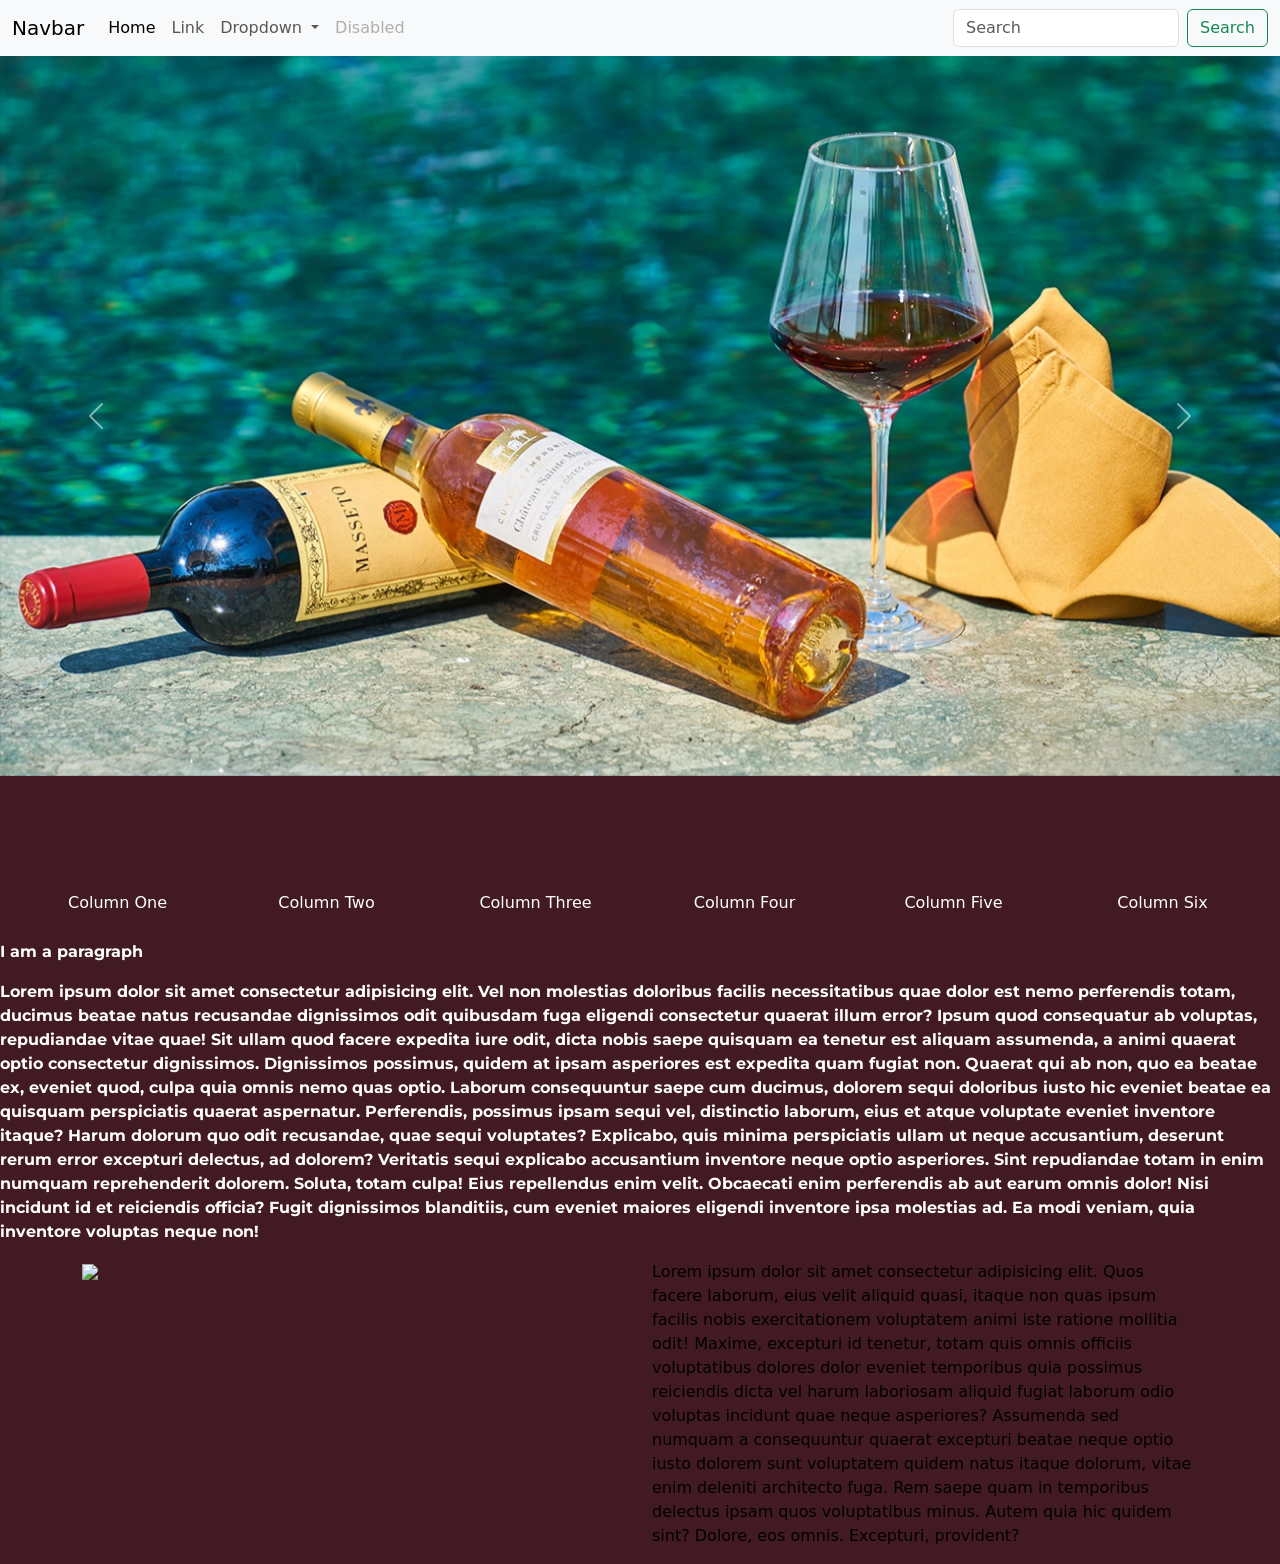
==== index.html @ 90e46c52 "updates" ====
<!DOCTYPE html>
<html lang="en">

<head>
  <meta charset="UTF-8">
  <meta name="viewport" content="width=device-width, initial-scale=1.0">
  <title>Emmi Klapat</title>

  <!--Bootstrap CDN CSS -->
  <link href="https://cdn.jsdelivr.net/npm/bootstrap@5.3.8/dist/css/bootstrap.min.css" rel="stylesheet"
    integrity="sha384-sRIl4kxILFvY47J16cr9ZwB07vP4J8+LH7qKQnuqkuIAvNWLzeN8tE5YBujZqJLB" crossorigin="anonymous">

  <!-- Font Awesome CDN CSS -->
  <link rel="stylesheet" href="https://cdnjs.cloudflare.com/ajax/libs/font-awesome/7.3.1/css/all.min.css"
    integrity="sha512-QeR2VH+lsBE5LSAe1Q5EnTBbe7XTBubt8dG93Y7gidSgdMCr8nVqKcfKAMyN96SV8KDbZVTDXChatu5G2KQGzg=="
    crossorigin="anonymous" referrerpolicy="no-referrer">


  <!--Local CSS -->
  <link href="css/styles.css" rel="stylesheet" />

</head>

<body>

  <header>

    <!-- top navigation bar -->
    <nav class="navbar navbar-expand-lg bg-body-tertiary">
      <div class="container-fluid">
        <a class="navbar-brand" href="#">Navbar</a>
        <button class="navbar-toggler" type="button" data-bs-toggle="collapse" data-bs-target="#navbarSupportedContent"
          aria-controls="navbarSupportedContent" aria-expanded="false" aria-label="Toggle navigation">
          <span class="navbar-toggler-icon"></span>
        </button>
        <div class="collapse navbar-collapse" id="navbarSupportedContent">
          <ul class="navbar-nav me-auto mb-2 mb-lg-0">
            <li class="nav-item">
              <a class="nav-link active" aria-current="page" href="#">Home</a>
            </li>
            <li class="nav-item">
              <a class="nav-link" href="#">Link</a>
            </li>
            <li class="nav-item dropdown">
              <a class="nav-link dropdown-toggle" href="#" role="button" data-bs-toggle="dropdown"
                aria-expanded="false">
                Dropdown
              </a>
              <ul class="dropdown-menu">
                <li><a class="dropdown-item" href="#">Action</a></li>
                <li><a class="dropdown-item" href="#">Another action</a></li>
                <li>
                  <hr class="dropdown-divider">
                </li>
                <li><a class="dropdown-item" href="#">Something else here</a></li>
              </ul>
            </li>
            <li class="nav-item">
              <a class="nav-link disabled" aria-disabled="true">Disabled</a>
            </li>
          </ul>
          <form class="d-flex" role="search">
            <input class="form-control me-2" type="search" placeholder="Search" aria-label="Search" />
            <button class="btn btn-outline-success" type="submit">Search</button>
          </form>
        </div>
      </div>
    </nav>
    <!-- end top navigation bar -->
  </header>

  <main>
    <!-- begin carousel -->
    <div id="carouselExample" class="carousel slide">
      <div class="carousel-inner">
        <div class="carousel-item active">
          <img src="imed 1316-images-resized/horizontal/1-carousel (1).webp" class="d-block w-100" alt="First Graphic">
        </div>
        <div class="carousel-item">
          <img src="imed 1316-images-resized/horizontal/2-carousel.webp" class="d-block w-100" alt="Second Graphic">
        </div>
        <div class="carousel-item">
          <img src="imed 1316-images-resized/horizontal/3-carousel.webp" class="d-block w-100"
            alt="This is the third graphic">
        </div>
      </div>
      <button class="carousel-control-prev" type="button" data-bs-target="#carouselExample" data-bs-slide="prev">
        <span class="carousel-control-prev-icon" aria-hidden="true"></span>
        <span class="visually-hidden">Previous</span>
      </button>
      <button class="carousel-control-next" type="button" data-bs-target="#carouselExample" data-bs-slide="next">
        <span class="carousel-control-next-icon" aria-hidden="true"></span>
        <span class="visually-hidden">Next</span>
      </button>
    </div>
    <!-- end carousel -->

    <!-- Font Awesome Icons -->
    <div class="container-fluid text-center font-awesome-icons">
      <div class="row">
        <div class="col-6 col-xs-6 col-sm-6 col-md-4 col-lg-2 col-xl-2 col-xxl-2">
          <i class="fa-solid fa-users"></i>
          <br />
          Column One
        </div>
        <div class="col-6 col-xs-6 col-sm-6 col-md-4 col-lg-2 col-xl-2 col-xxl-2">
          <i class="fa-solid fa-wine-glass"></i>
          <br />
          Column Two
        </div>
        <div class="col-6 col-xs-6 col-sm-6 col-md-4 col-lg-2 col-xl-2 col-xxl-2">
          <i class="fa-solid fa-wine-bottle"></i>
          <br />
          Column Three
        </div>

        <div class="col-6 col-xs-6 col-sm-6 col-md-4 col-lg-2 col-xl-2 col-xxl-2">
          <i class="fa-solid fa-champagne-glasses"></i>
          <br />
          Column Four
        </div>

        <div class="col-6 col-xs-6 col-sm-6 col-md-4 col-lg-2 col-xl-2 col-xxl-2">
          <i class="fa-brands fa-instagram"></i>
          <br />
          Column Five
        </div>

        <div class="col-6 col-xs-6 col-sm-6 col-md-4 col-lg-2 col-xl-2 col-xxl-2">
          <i class="fa-solid fa-cart-shopping"></i>
          <br />
          Column Six
        </div>
      </div>
    </div>




    <!-- Google Fonts -->

    <div class="montserrat-imed">
      <p>I am a paragraph</p>
      <p>Lorem ipsum dolor sit amet consectetur adipisicing elit. Vel non molestias doloribus facilis necessitatibus
        quae dolor est nemo perferendis totam, ducimus beatae natus recusandae dignissimos odit quibusdam fuga
        eligendi
        consectetur quaerat illum error? Ipsum quod consequatur ab voluptas, repudiandae vitae quae! Sit ullam quod
        facere expedita iure odit, dicta nobis saepe quisquam ea tenetur est aliquam assumenda, a animi quaerat optio
        consectetur dignissimos. Dignissimos possimus, quidem at ipsam asperiores est expedita quam fugiat non.
        Quaerat
        qui ab non, quo ea beatae ex, eveniet quod, culpa quia omnis nemo quas optio. Laborum consequuntur saepe cum
        ducimus, dolorem sequi doloribus iusto hic eveniet beatae ea quisquam perspiciatis quaerat aspernatur.
        Perferendis, possimus ipsam sequi vel, distinctio laborum, eius et atque voluptate eveniet inventore itaque?
        Harum dolorum quo odit recusandae, quae sequi voluptates? Explicabo, quis minima perspiciatis ullam ut neque
        accusantium, deserunt rerum error excepturi delectus, ad dolorem? Veritatis sequi explicabo accusantium
        inventore neque optio asperiores. Sint repudiandae totam in enim numquam reprehenderit dolorem. Soluta, totam
        culpa! Eius repellendus enim velit. Obcaecati enim perferendis ab aut earum omnis dolor! Nisi incidunt id et
        reiciendis officia? Fugit dignissimos blanditiis, cum eveniet maiores eligendi inventore ipsa molestias ad. Ea
        modi veniam, quia inventore voluptas neque non!</p>
    </div>

    <!-- End Google Fonts -->
  </main>

  <section>
    <div class="container p-one">
      <div class="row">
        <div class="col-6 col-xs-6 col-md-6 col-lg-6 col-xxl-6">
          <img src="imed 1316-images-resized/horizontal/" class="img img-responsive" />
        </div>
        <div class="col-6 col-xs-6 col-md-6 col-lg-6 col-xxl-6">
          <p>Lorem ipsum dolor sit amet consectetur adipisicing elit. Quos facere laborum, eius velit aliquid quasi,
            itaque non quas ipsum facilis nobis exercitationem voluptatem animi iste ratione mollitia odit! Maxime,
            excepturi id tenetur, totam quis omnis officiis voluptatibus dolores dolor eveniet temporibus quia possimus
            reiciendis dicta vel harum laboriosam aliquid fugiat laborum odio voluptas incidunt quae neque asperiores?
            Assumenda sed numquam a consequuntur quaerat excepturi beatae neque optio iusto dolorem sunt voluptatem
            quidem
            natus itaque dolorum, vitae enim deleniti architecto fuga. Rem saepe quam in temporibus delectus ipsam quos
            voluptatibus minus. Autem quia hic quidem sint? Dolore, eos omnis. Excepturi, provident?</p>
        </div>
      </div>
    </div>
  </section>


  <footer>
    <div class="container-fluid fa-footer">
      <div class="row">
        <div class="col-3"><i class="fa-brands fa-x-twitter"></i></div>
        <div class="col-3"><i class="fa-brands fa-youtube"></i></div>
        <div class="col-3"><i class="fa-brands fa-instagram"></i></div>
        <div class="col-3"><i class="fa-brands fa-tiktok"></i></div>
      </div>
  </footer>
  <section>
    <!-- Bootstrap CDN JS -->
    <script src="https://cdn.jsdelivr.net/npm/bootstrap@5.3.8/dist/js/bootstrap.bundle.min.js"
      integrity="sha384-FKyoEForCGlyvwx9Hj09JcYn3nv7wiPVlz7YYwJrWVcXK/BmnVDxM+D2scQbITxI"
      crossorigin="anonymous"></script>

    <!--Local JS -->
    <script src="js/scripts.js"></script>
  </section>
</body>

</html>
---- css/styles.css ----
@import url('https://fonts.googleapis.com/css2?family=Montserrat:ital,wght@0,100..900;1,100..900&display=swap');

@import url('global.css');

body {
    background-color: var(--primaryColor);
    color: #fff;
}


.font-awesome-icons {
    background-color: var(--primaryColor);
    padding: 25px;
}


.font-awesome-icons i {
    font-size: 60px;
}


.montserrat-imed {
    font-family: "Montserrat", sans-serif;
    font-optical-sizing: auto;
    font-weight: bold;
    font-style: normal;
}

.p-one {
    color: #000;
}

fa-footer {
    background-color: var(--primaryColor);
    padding: 25px;
}

.fa-footer i {
    color: #fff;
    font-size 25px
}
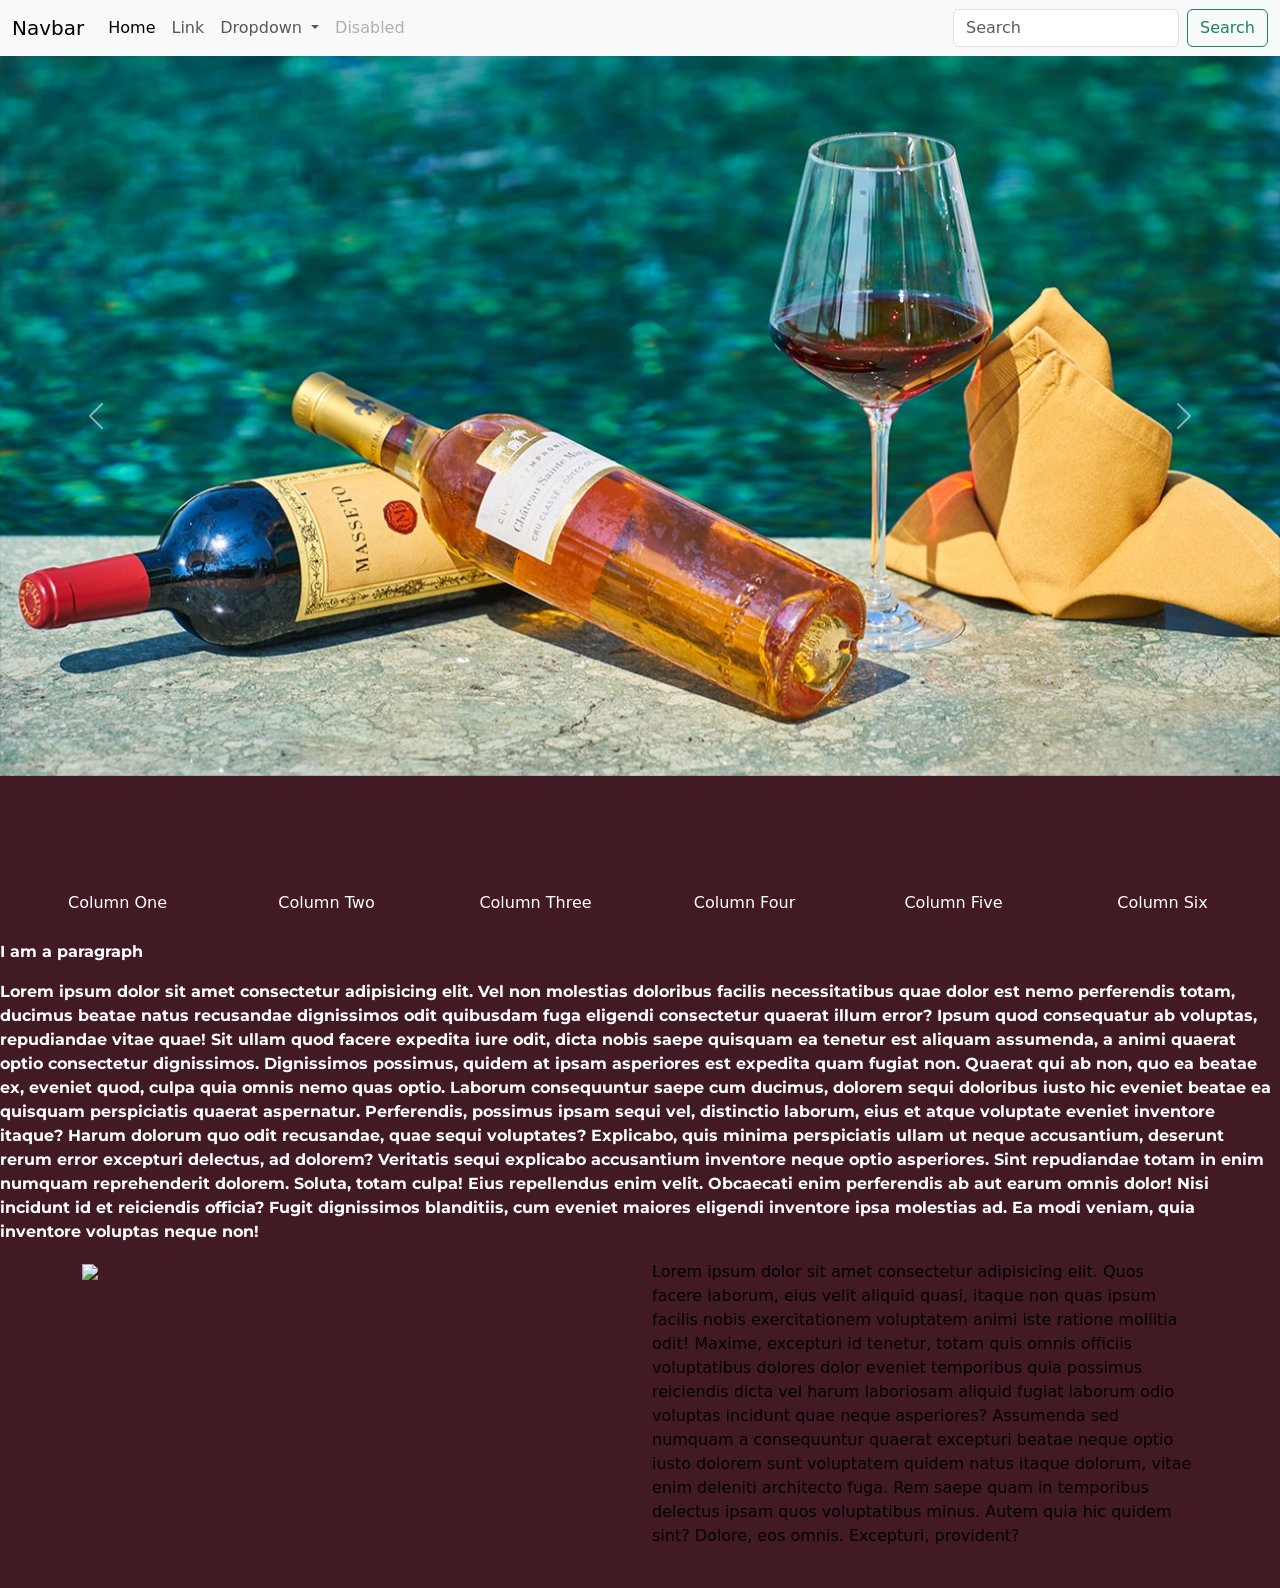
==== commit 95afae94: "updates" ====
--- a/index.html
+++ b/index.html
@@ -184,12 +184,17 @@
 
 
   <footer>
-    <div class="container-fluid fa-footer">
-      <div class="row">
-        <div class="col-3"><i class="fa-brands fa-x-twitter"></i></div>
-        <div class="col-3"><i class="fa-brands fa-youtube"></i></div>
-        <div class="col-3"><i class="fa-brands fa-instagram"></i></div>
-        <div class="col-3"><i class="fa-brands fa-tiktok"></i></div>
+    <div class="container-fluid fa-footer text-center">
+      <div class="container">
+        <div class="row">
+          <div class="col-12">
+            <i class="fa-brands fa-x-twitter"></i>
+            <i class="fa-brands fa-youtube"></i>
+            <i class="fa-brands fa-instagram"></i>
+            <i class="fa-brands fa-tiktok"></i>
+          </div>
+
+        </div>
       </div>
   </footer>
   <section>
--- a/css/styles.css
+++ b/css/styles.css
@@ -37,5 +37,6 @@
 
 .fa-footer i {
     color: #fff;
-    font-size 25px
+    font-size 25px;
+    margin: 15px;
 }
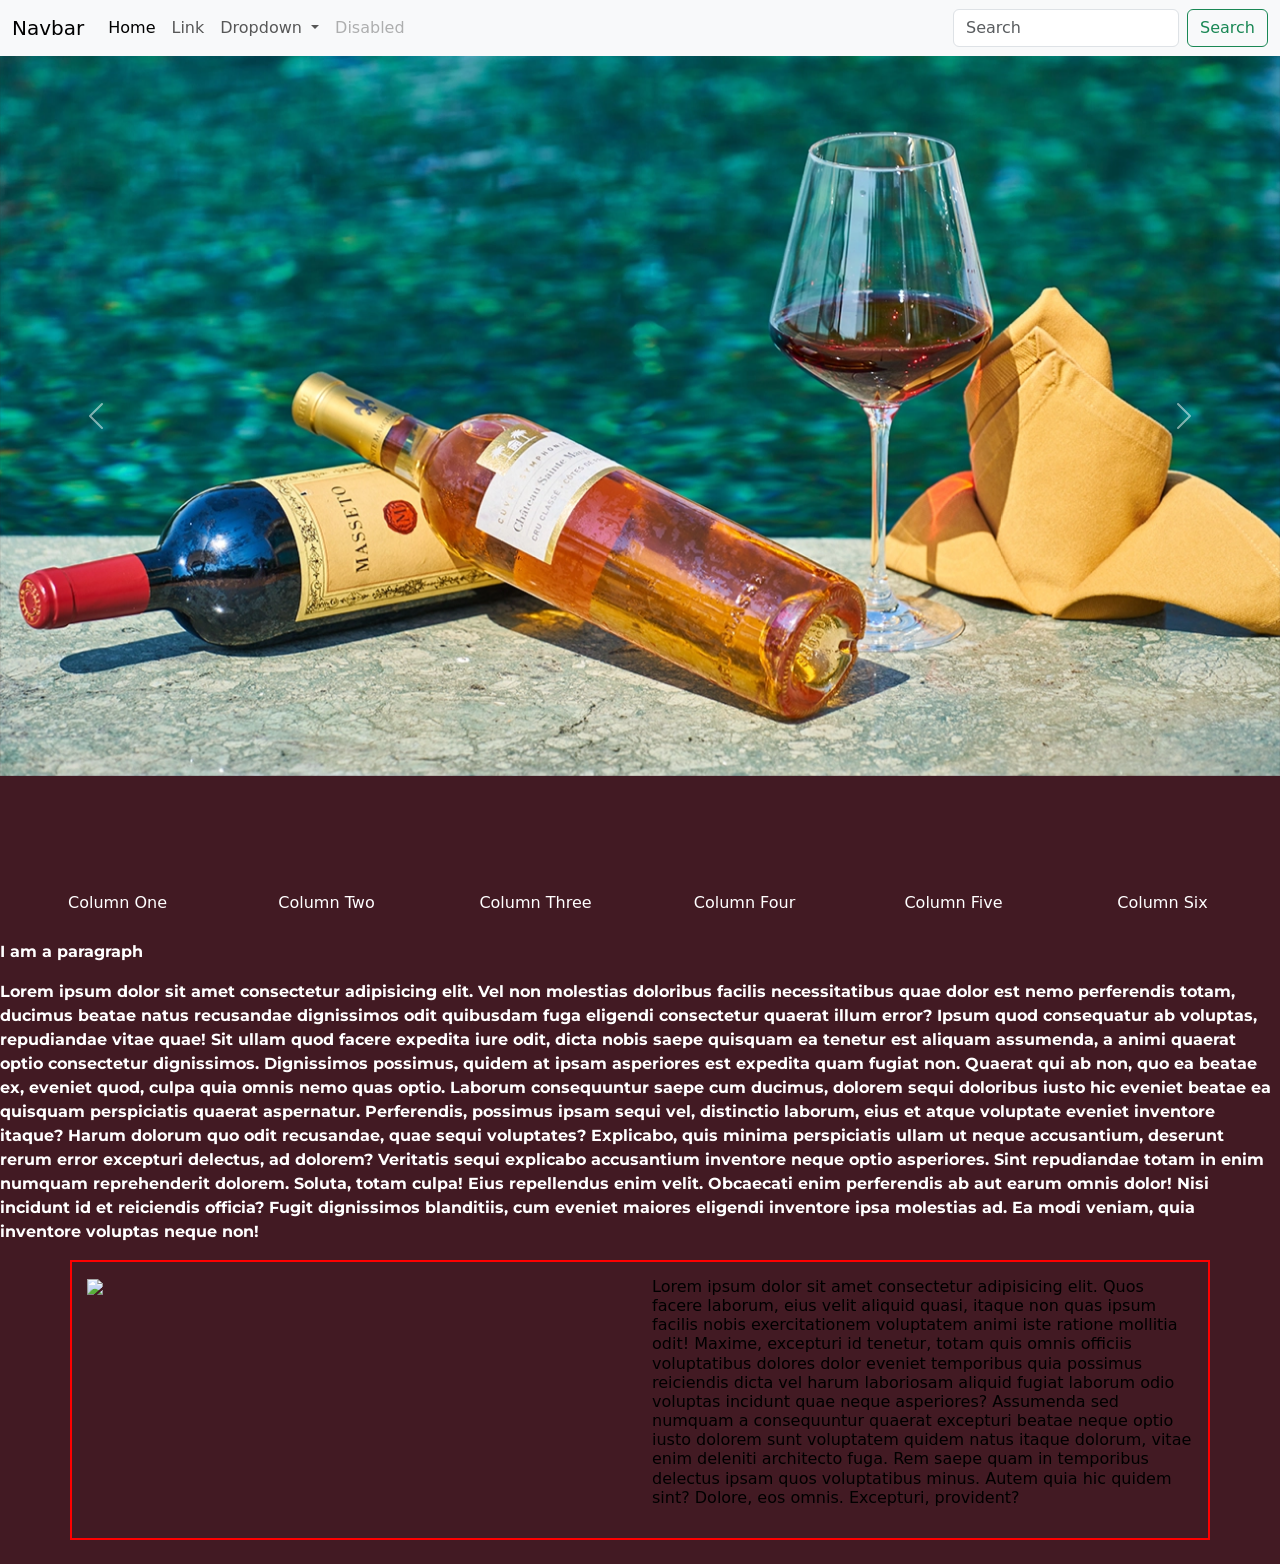
==== commit 0ae41dd8: "updates" ====
--- a/index.html
+++ b/index.html
@@ -166,7 +166,7 @@
     <div class="container p-one">
       <div class="row">
         <div class="col-6 col-xs-6 col-md-6 col-lg-6 col-xxl-6">
-          <img src="imed 1316-images-resized/horizontal/" class="img img-responsive" />
+          <img src="imed 1316-images-resized/horizontal/" class="img img-responsive imed img" />
         </div>
         <div class="col-6 col-xs-6 col-md-6 col-lg-6 col-xxl-6">
           <p>Lorem ipsum dolor sit amet consectetur adipisicing elit. Quos facere laborum, eius velit aliquid quasi,
--- a/css/styles.css
+++ b/css/styles.css
@@ -28,6 +28,11 @@
 
 .p-one {
     color: #000;
+    line-height: 1.2;
+    padding: 15px;
+    border: 2px solid red;
+
+    margin 15px;
 }
 
 fa-footer {
@@ -39,4 +44,8 @@
     color: #fff;
     font-size 25px;
     margin: 15px;
+}
+
+.imed-img{
+    width: 100%;
 }
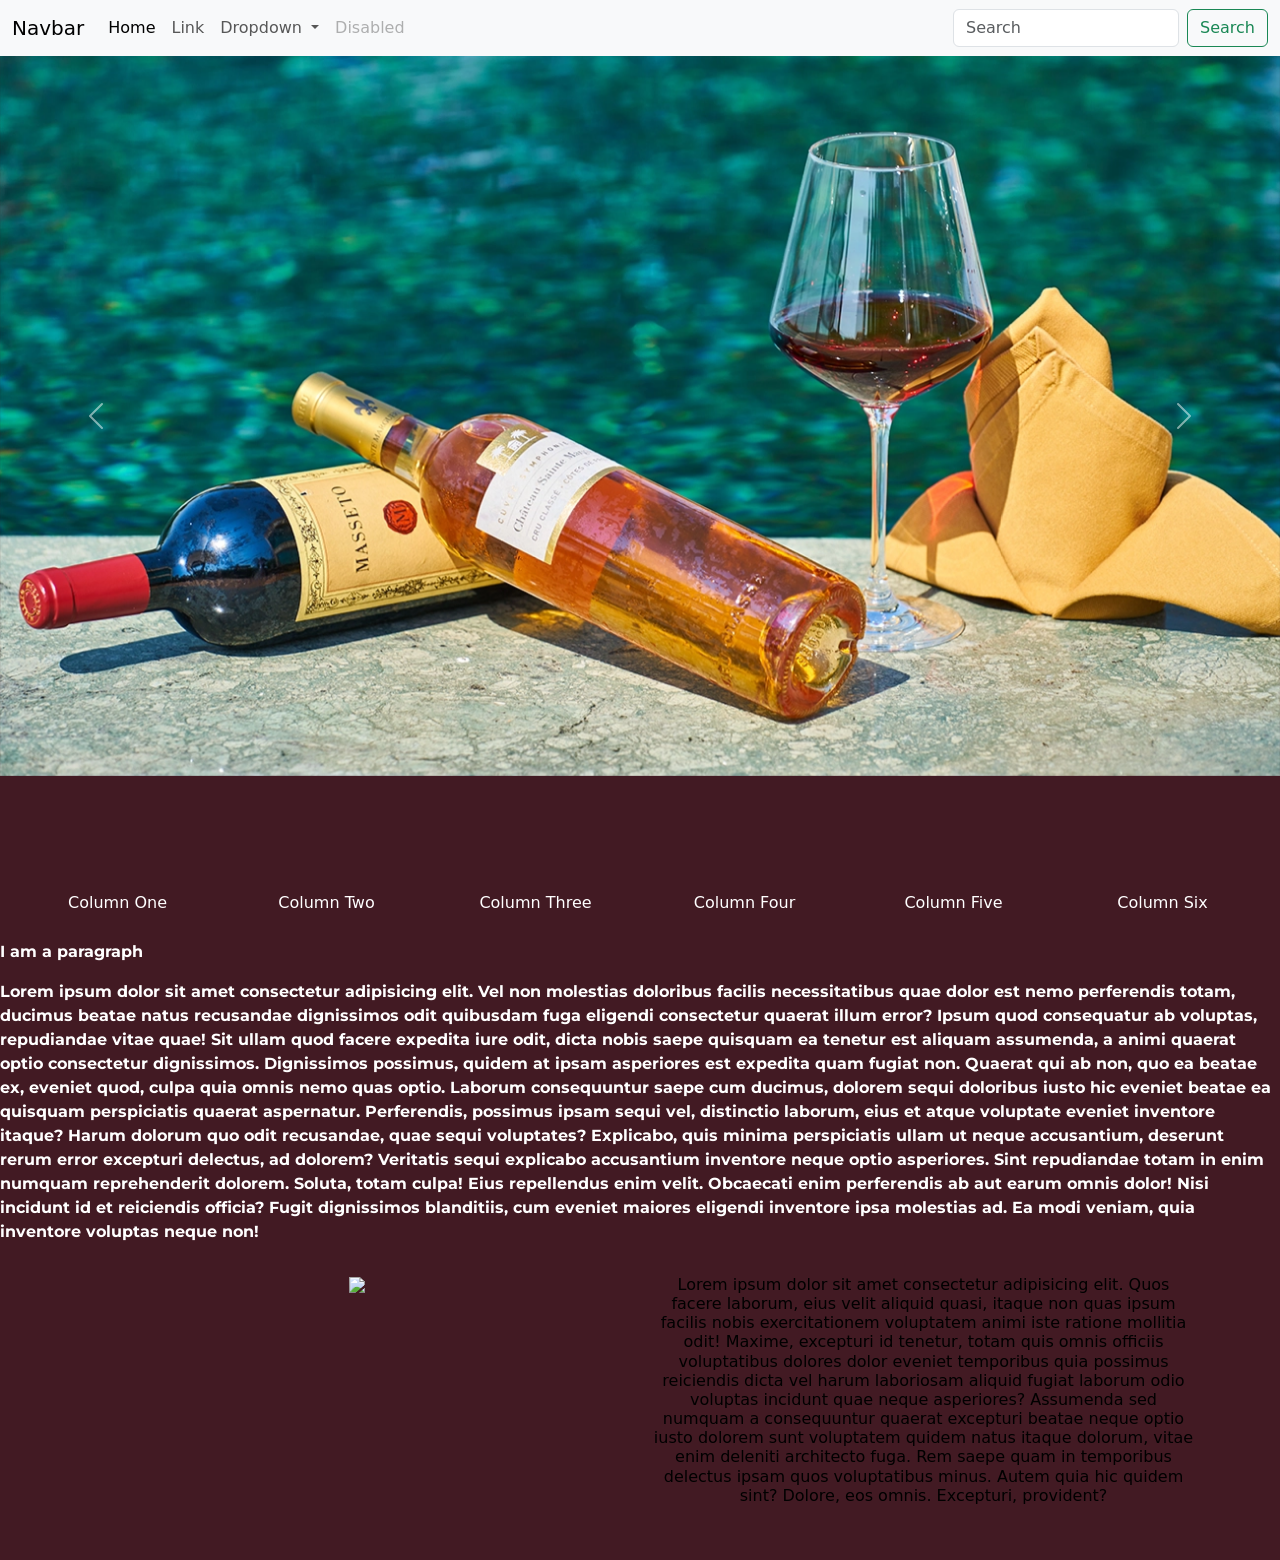
==== commit 0c5380bf: "updates" ====
--- a/index.html
+++ b/index.html
@@ -163,10 +163,10 @@
   </main>
 
   <section>
-    <div class="container p-one">
+    <div class="container p-one text-center">
       <div class="row">
         <div class="col-6 col-xs-6 col-md-6 col-lg-6 col-xxl-6">
-          <img src="imed 1316-images-resized/horizontal/" class="img img-responsive imed img" />
+          <img src="imed 1316-images-resized/horizontal/" class="img img-responsive imed-img" />
         </div>
         <div class="col-6 col-xs-6 col-md-6 col-lg-6 col-xxl-6">
           <p>Lorem ipsum dolor sit amet consectetur adipisicing elit. Quos facere laborum, eius velit aliquid quasi,
--- a/css/styles.css
+++ b/css/styles.css
@@ -30,9 +30,9 @@
     color: #000;
     line-height: 1.2;
     padding: 15px;
-    border: 2px solid red;
-
+    /*border: 2px solid red;*/
     margin 15px;
+    text-align: center;
 }
 
 fa-footer {
@@ -46,6 +46,6 @@
     margin: 15px;
 }
 
-.imed-img{
+.imed-img {
     width: 100%;
 }
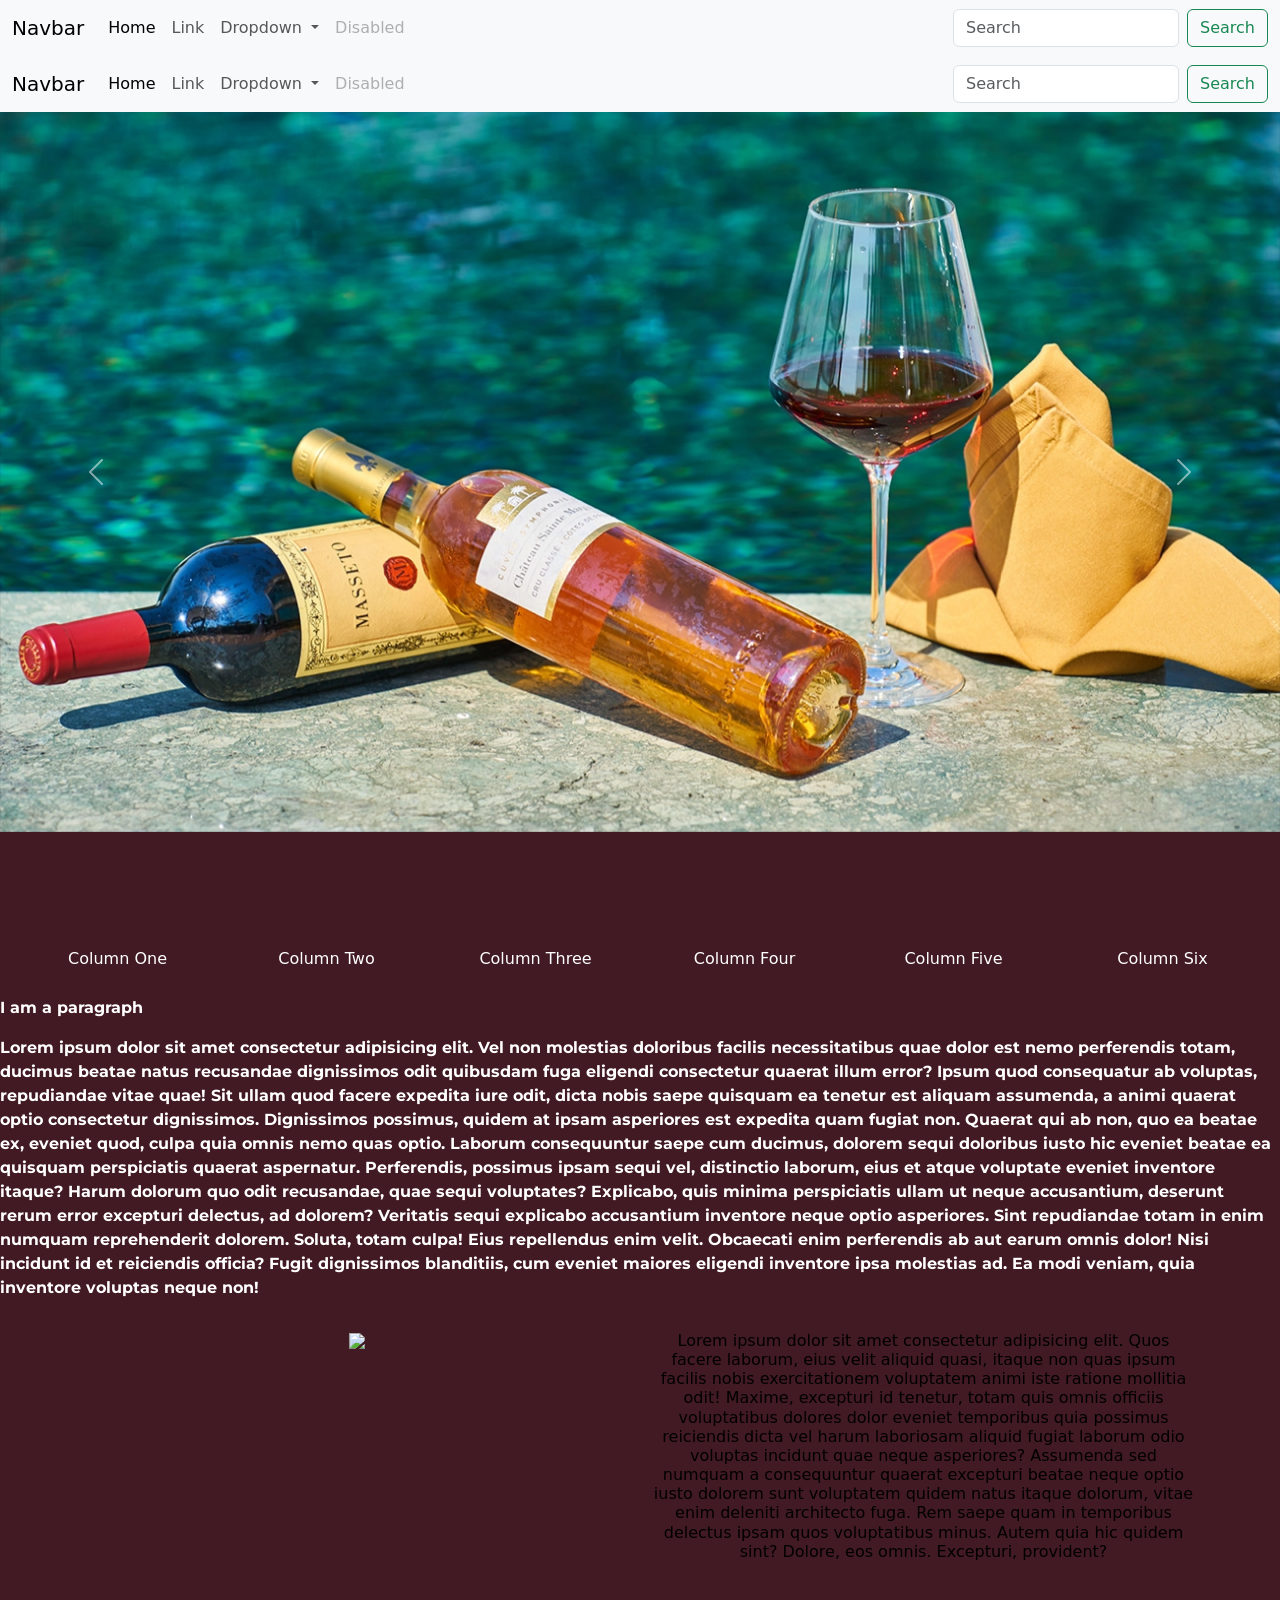
==== commit 7d9de457: "updates" ====
--- a/index.html
+++ b/index.html
@@ -22,6 +22,10 @@
 </head>
 
 <body>
+
+      <!-- begin header -->
+    <header-component></header-component>
+    <!-- end header -->
 
   <header>
 
@@ -183,20 +187,11 @@
   </section>
 
 
-  <footer>
-    <div class="container-fluid fa-footer text-center">
-      <div class="container">
-        <div class="row">
-          <div class="col-12">
-            <i class="fa-brands fa-x-twitter"></i>
-            <i class="fa-brands fa-youtube"></i>
-            <i class="fa-brands fa-instagram"></i>
-            <i class="fa-brands fa-tiktok"></i>
-          </div>
-
-        </div>
-      </div>
-  </footer>
+    <!-- begin footer -->
+    <footer-component></footer-component>
+    <!-- end footer -->
+
+
   <section>
     <!-- Bootstrap CDN JS -->
     <script src="https://cdn.jsdelivr.net/npm/bootstrap@5.3.8/dist/js/bootstrap.bundle.min.js"
@@ -205,6 +200,13 @@
 
     <!--Local JS -->
     <script src="js/scripts.js"></script>
+
+          <!-- Local JS File with Header -->
+        <script src="js/header.js"></script>
+
+        <!-- Local JS File with Footer -->
+        <script src="js/footer.js"></script>
+
   </section>
 </body>
 
--- a/css/styles.css
+++ b/css/styles.css
@@ -31,7 +31,8 @@
     line-height: 1.2;
     padding: 15px;
     /*border: 2px solid red;*/
-    margin 15px;
+    margin-top: 15px;
+    margin-bottom: 15px;
     text-align: center;
 }
 
